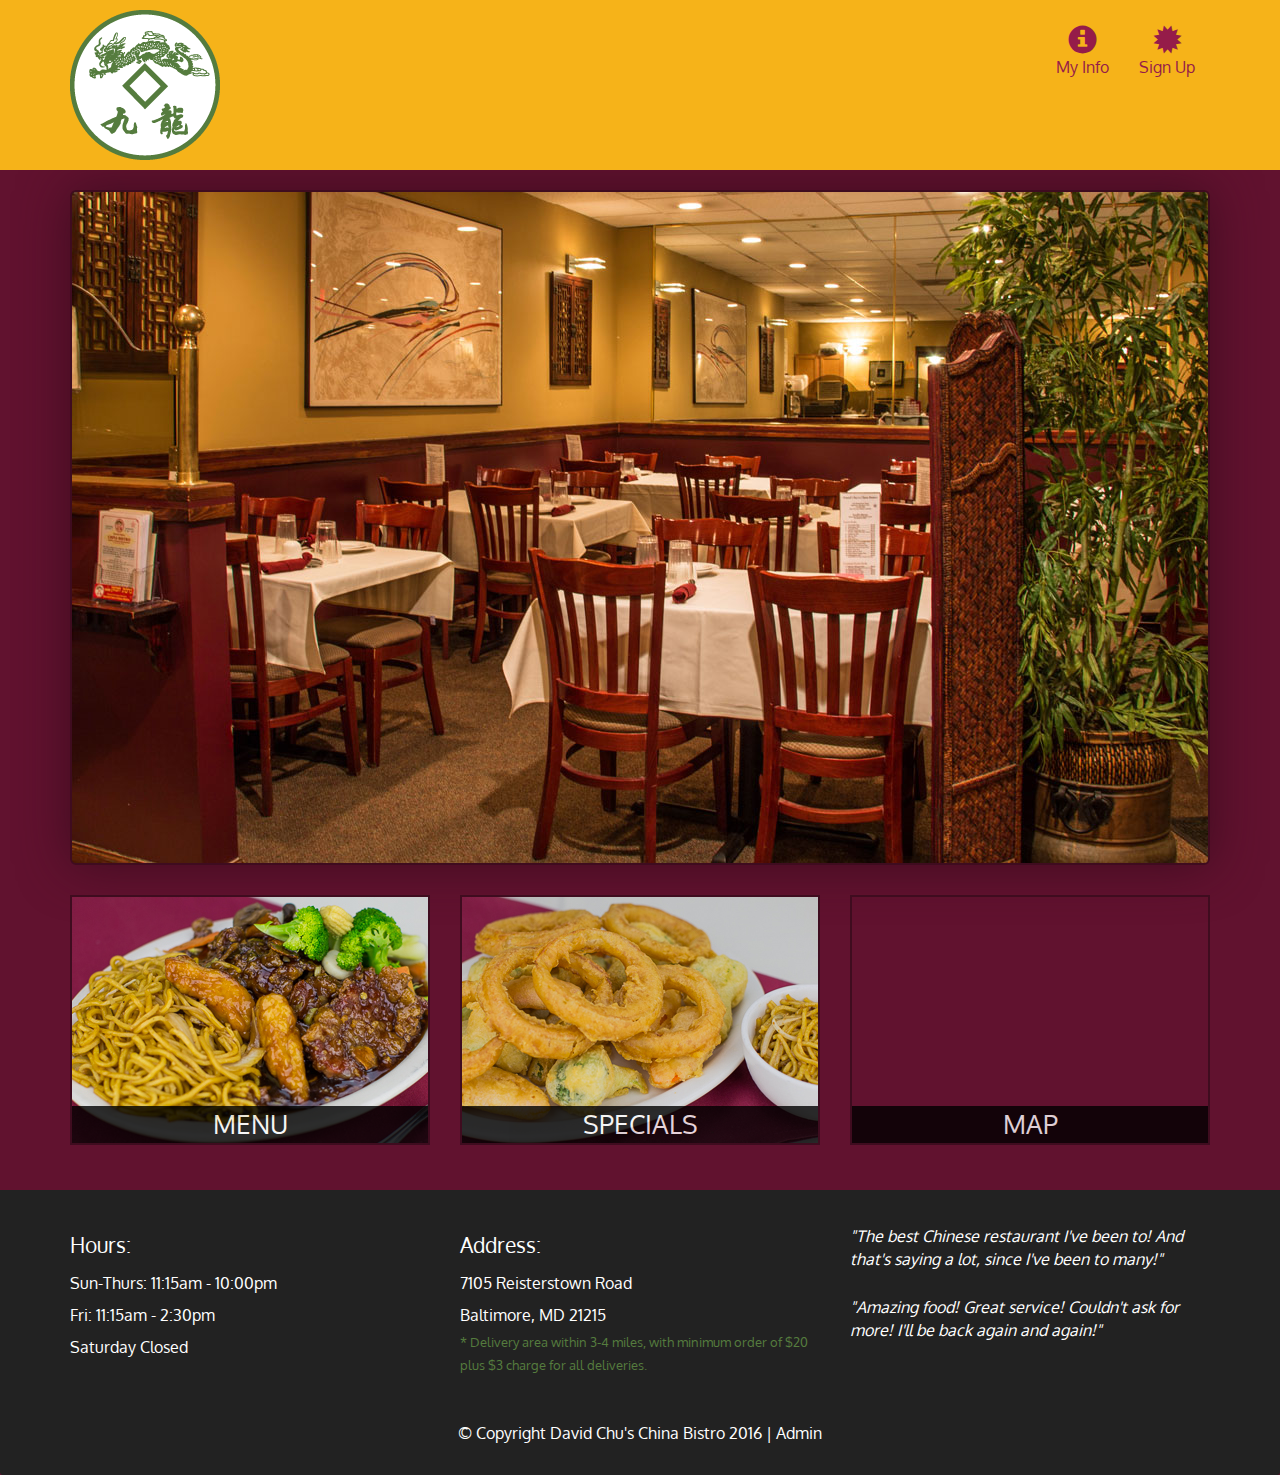
==== index.html @ 7c435bfd "1" ====
<!DOCTYPE html>
<html lang="en">
  <head>
    <meta charset="utf-8">
    <meta http-equiv="X-UA-Compatible" content="IE=edge">
    <meta name="viewport" content="width=device-width, initial-scale=1">
    <title>David Chu's China Bistro</title>
    <link href='https://fonts.googleapis.com/css?family=Oxygen:400,300,700' rel='stylesheet' type='text/css'>
    <link href='https://fonts.googleapis.com/css?family=Lora' rel='stylesheet' type='text/css'>
    <link rel="stylesheet" href="css/bootstrap.min.css">
    <link rel="stylesheet" href="css/restaurant.css">
    <link rel="stylesheet" href="css/common.css">
    <link rel="stylesheet" href="css/signupform.css">
  </head>
  <body ng-app="restaurant" ng-strict-di>

    <!-- Fixed position loading indicator -->
    <loading class="loading-indicator"></loading>

    <header>
      <nav id="header-nav" class="navbar navbar-default">
        <div class="container">
          <div class="navbar-header">
            <a href="index.html" class="pull-left visible-md visible-lg">
              <div id="logo-img" alt="Logo image"></div>
            </a>

            <!-- <div class="navbar-brand">
              <a href="index.html"><h1>David Chu's China Bistro</h1></a>
              <p>
              <img src="images/star-k-logo.png" alt="Kosher certification">
              <span>Kosher Certified</span>
              </p>
            </div> -->

            <button id="navbarToggle" type="button" class="navbar-toggle collapsed" data-toggle="collapse" data-target="#collapsable-nav" aria-expanded="false">
              <span class="sr-only">Toggle navigation</span>
              <span class="icon-bar"></span>
              <span class="icon-bar"></span>
              <span class="icon-bar"></span>
            </button>
          </div>

          <div id="collapsable-nav" class="collapse navbar-collapse">
            <ul id="nav-list" class="nav navbar-nav navbar-right">
              <li id="navHomeButton" class="visible-xs">
                <a href="index.html">
                  <span class="glyphicon glyphicon-home"></span> Home</a>
              </li>
              <!-- <li id="navMenuButton" ui-sref-active="active">
                <a ui-sref="public.menu">
                  <span class="glyphicon glyphicon-cutlery"></span><br class="hidden-xs"> Menu</a>
              </li> -->
              <li>
                <a ui-sref="myInfo">
                  <span class="glyphicon glyphicon-info-sign"></span><br class="hidden-xs"> My Info</a>
              </li>
              <li>
                <a ui-sref="signup">
                  <span class="glyphicon glyphicon-certificate"></span><br class="hidden-xs"> Sign Up</a>
              </li>
              <!-- <li id="phone" class="hidden-xs">
                <a href="tel:410-602-5008">
                  <span>410-602-5008</span></a><div>* We Deliver</div>
              </li> -->
            </ul><!-- #nav-list -->
          </div><!-- .collapse .navbar-collapse -->
        </div><!-- .container -->
      </nav><!-- #header-nav -->
    </header>

    <div id="call-btn" class="visible-xs">
      <a class="btn" href="tel:410-602-5008">
        <span class="glyphicon glyphicon-earphone"></span>
        410-602-5008
      </a>
    </div>
    <div id="xs-deliver" class="text-center visible-xs">* We Deliver</div>

    <ui-view>
      <div class="text-center initial-loading">
        <h2>Loading Site...</h2>
      </div>
    </ui-view>

    <footer class="panel-footer">
      <div class="container">
        <div class="row">
          <section id="hours" class="col-sm-4">
            <span>Hours:</span><br>
            Sun-Thurs: 11:15am - 10:00pm<br>
            Fri: 11:15am - 2:30pm<br>
            Saturday Closed
            <hr class="visible-xs">
          </section>
          <section id="address" class="col-sm-4">
            <span>Address:</span><br>
            7105 Reisterstown Road<br>
            Baltimore, MD 21215
            <p>* Delivery area within 3-4 miles, with minimum order of $20 plus $3 charge for all deliveries.</p>
            <hr class="visible-xs">
          </section>
          <section id="testimonials" class="col-sm-4">
            <p>"The best Chinese restaurant I've been to! And that's saying a lot, since I've been to many!"</p>
            <p>"Amazing food! Great service! Couldn't ask for more! I'll be back again and again!"</p>
          </section>
        </div>
        <div class="text-center">
          &copy; Copyright David Chu's China Bistro 2016 |
          <a ui-sref="admin.auth">Admin</a></div>
      </div>
    </footer>

    <!-- Libs -->
    <script src="lib/jquery-2.1.4.min.js"></script>
    <script src="lib/bootstrap.min.js"></script>
    <script src="lib/angular.min.js"></script>
    <script src="lib/angular-ui-router.min.js"></script>

    <!-- Main Restaurant Module -->
    <script src="src/restaurant.module.js"></script>

    <!-- Common Module -->
    <script src="src/common/common.module.js"></script>
    <script src="src/common/loading/loading.component.js"></script>
    <script src="src/common/loading/loading.interceptor.js"></script>
    <script src="src/common/menu.service.js"></script>

    <!-- Public Module -->
    <script src="src/public/public.module.js"></script>
    <script src="src/public/public.routes.js"></script>
    <script src="src/public/menu/menu.controller.js"></script>
    <script src="src/public/menu-category/menu-category.component.js"></script>
    <script src="src/public/menu-items/menu-items.controller.js"></script>
    <script src="src/public/menu-item/menu-item.component.js"></script>

    <script src="src/public/signup/signup.controller.js"></script>
    <!-- ADMIN SITE -->

    <!--Application files -->

  </body>

</html>
---- css/restaurant.css ----
body {
  font-size: 16px;
  color: #fff;
  background-color: #61122f;
  font-family: 'Oxygen', sans-serif;
}

.initial-loading {
  margin-top: 60px;
}

/** HEADER **/
#header-nav {
  background-color: #f6b319;
  border-radius: 0;
  border: 0;
}

#logo-img {
  background: url('../images/restaurant-logo_large.png') no-repeat;
  width: 150px;
  height: 150px;
  margin: 10px 15px 10px 0;
}

.navbar-brand {
  padding-top: 25px;
}
.navbar-brand h1 { /* Restaurant name */
  font-family: 'Lora', serif;
  color: #557c3e;
  font-size: 1.5em;
  text-transform: uppercase;
  font-weight: bold;
  text-shadow: 1px 1px 1px #222;
  margin-top: 0;
  margin-bottom: 0;
  line-height: .75;
}
.navbar-brand a:hover, .navbar-brand a:focus {
  text-decoration: none;
}
.navbar-brand p { /* Kosher cert */
  color: #000;
  text-transform: uppercase;
  font-size: .7em;
  margin-top: 15px;
}
.navbar-brand p span { /* Star-K */
  vertical-align: middle;
}

#nav-list {
  margin-top: 10px;
}
#nav-list a {
  color: #951C49;
  text-align: center;
}
#nav-list a:hover {
  background: #E7E7E7;
}
#nav-list a span {
  font-size: 1.8em;
}

#phone {
  margin-top: 5px;
}
#phone a { /* Phone number */
  text-align: right;
  padding-bottom: 0;
}
#phone div { /* We Deliver */
  color: #557c3e;
  text-align: right;
  padding-right: 15px;
}

.navbar-header button.navbar-toggle, .navbar-header .icon-bar {
  border: 1px solid #61122f;
}
.navbar-header button.navbar-toggle {
  clear: both;
  margin-top: -30px;
}
/* END HEADER */

/* FOOTER */
.panel-footer {
  margin-top: 30px;
  padding-top: 35px;
  padding-bottom: 30px;
  background-color: #222;
  border-top: 0;
}
.panel-footer div.row {
  margin-bottom: 35px;
}
#hours, #address {
  line-height: 2;
}
#hours > span, #address > span {
  font-size: 1.3em;
}
#address p {
  color: #557c3e;
  font-size: .8em;
  line-height: 1.8;
}
#testimonials {
  font-style: italic;
}
#testimonials p:nth-child(2) {
  margin-top: 25px;
}
a[ui-sref="admin.auth"] {
  color: #fff;
}
/* END FOOTER */

/********** Medium devices only **********/
@media (min-width: 992px) and (max-width: 1199px) {
  /* Header */
  #logo-img {
    background: url('../images/restaurant-logo_medium.png') no-repeat;
    width: 100px;
    height: 100px;
    margin: 5px 5px 5px 0;
  }
  /* End Header */
}


/********** Extra small devices only **********/
@media (max-width: 767px) {
  /* Header */
  .navbar-brand {
    padding-top: 10px;
    height: 80px;
  }
  .navbar-brand h1 { /* Restaurant name */
    padding-top: 10px;
    font-size: 5vw; /* 1vw = 1% of viewport width */
  }
  .navbar-brand p { /* Kosher cert */
    font-size: .6em;
    margin-top: 12px;
  }
  .navbar-brand p img { /* Star-K */
    height: 20px;
  }

  #collapsable-nav a { /* Collapsed nav menu text */
    font-size: 1.2em;
  }
  #collapsable-nav a span { /* Collapsed nav menu glyph */
    font-size: 1em;
    margin-right: 5px;
  }

  #call-btn > a {
    font-size: 1.5em;
    display: block;
    margin: 0 20px;
    padding: 10px;
    border: 2px solid #fff;
    background-color: #f6b319;
    color: #951c49;
  }
  #xs-deliver {
    margin-top: 5px;
    font-size: .7em;
    letter-spacing: .1em;
    text-transform: uppercase;
  }
  /* End Header */

  /* Footer */
  .panel-footer section {
    margin-bottom: 30px;
    text-align: center;
  }
  .panel-footer section:nth-child(3) {
    margin-bottom: 0; /* margin already exists on the whole row */
  }
  .panel-footer section hr {
    width: 50%;
  }
  /* End Footer */
}


/********** Super extra small devices Only :-) (e.g., iPhone 4) **********/
@media (max-width: 479px) {
  /* Header */
  .navbar-brand h1 { /* Restaurant name */
    padding-top: 5px;
    font-size: 6vw;
  }
  /* End Header */
}
---- css/common.css ----
.loading-indicator {
    display: block;
    width: 70px;
    position: fixed;
    left: 0;
    right: 0;
    margin: 0 auto;
    top: 40%;
    z-index: 100;
    background-color: #FFF;
}

.loading-indicator img {
    width: 70px;
    background-color: #FFF;
}

.ui-view-placeholder {
    margin-top: 60px;
}
---- css/signupform.css ----
.myInfo {
    margin: 0 auto;
    padding: 20px;
}
.myInfo div {
    width: 300px;
    margin: 0 auto;
    font-size: .8em;
    margin: 10px;
}

.ng-touched.ng-valid {
  border: 2px green solid;
}

.ng-touched.ng-invalid {
  border: 2px red solid;
}

#info {
  margin-top: 20px;
}
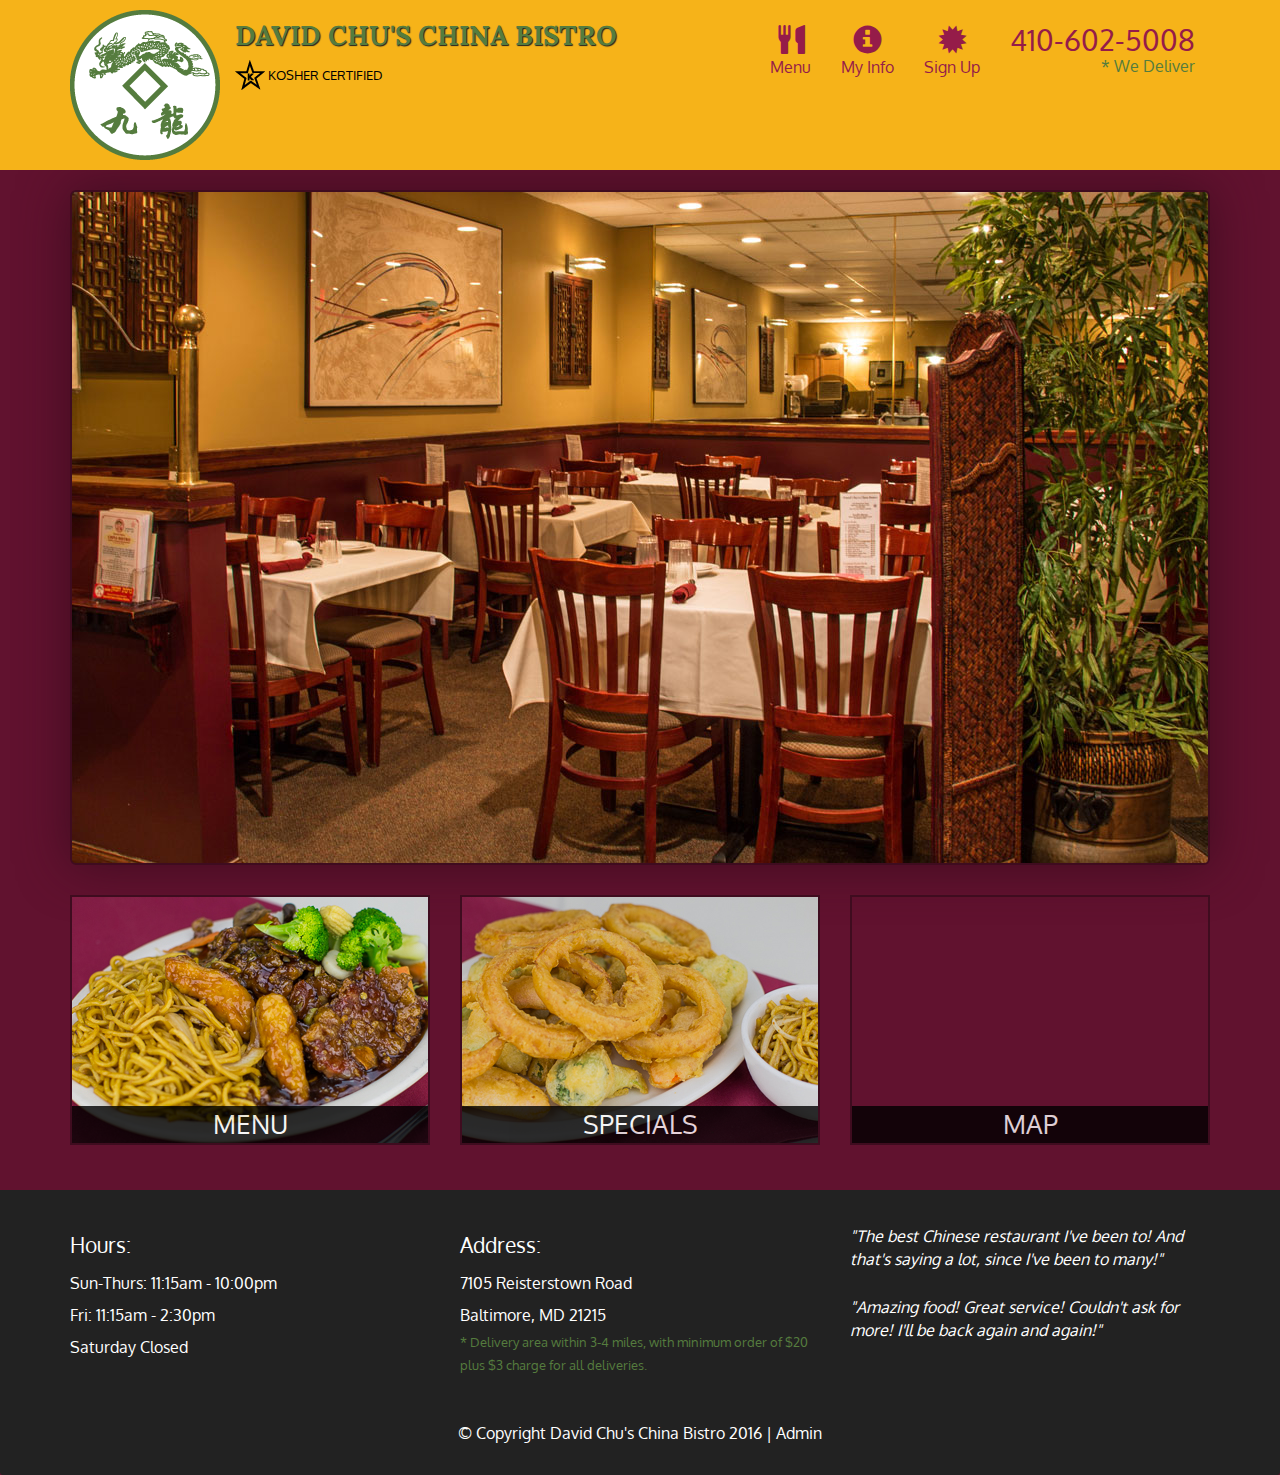
==== commit cba51811: "final 1" ====
--- a/index.html
+++ b/index.html
@@ -25,13 +25,13 @@
               <div id="logo-img" alt="Logo image"></div>
             </a>
 
-            <!-- <div class="navbar-brand">
+            <div class="navbar-brand">
               <a href="index.html"><h1>David Chu's China Bistro</h1></a>
               <p>
               <img src="images/star-k-logo.png" alt="Kosher certification">
               <span>Kosher Certified</span>
               </p>
-            </div> -->
+            </div>
 
             <button id="navbarToggle" type="button" class="navbar-toggle collapsed" data-toggle="collapse" data-target="#collapsable-nav" aria-expanded="false">
               <span class="sr-only">Toggle navigation</span>
@@ -47,10 +47,10 @@
                 <a href="index.html">
                   <span class="glyphicon glyphicon-home"></span> Home</a>
               </li>
-              <!-- <li id="navMenuButton" ui-sref-active="active">
+              <li id="navMenuButton" ui-sref-active="active">
                 <a ui-sref="public.menu">
                   <span class="glyphicon glyphicon-cutlery"></span><br class="hidden-xs"> Menu</a>
-              </li> -->
+              </li>
               <li>
                 <a ui-sref="myInfo">
                   <span class="glyphicon glyphicon-info-sign"></span><br class="hidden-xs"> My Info</a>
@@ -59,10 +59,10 @@
                 <a ui-sref="signup">
                   <span class="glyphicon glyphicon-certificate"></span><br class="hidden-xs"> Sign Up</a>
               </li>
-              <!-- <li id="phone" class="hidden-xs">
+              <li id="phone" class="hidden-xs">
                 <a href="tel:410-602-5008">
                   <span>410-602-5008</span></a><div>* We Deliver</div>
-              </li> -->
+              </li>
             </ul><!-- #nav-list -->
           </div><!-- .collapse .navbar-collapse -->
         </div><!-- .container -->
@@ -118,23 +118,24 @@
     <script src="lib/angular-ui-router.min.js"></script>
 
     <!-- Main Restaurant Module -->
-    <script src="src/restaurant.module.js"></script>
+    <script src="src/restaurant.module.js" type="text/javascript"></script>
 
     <!-- Common Module -->
-    <script src="src/common/common.module.js"></script>
-    <script src="src/common/loading/loading.component.js"></script>
-    <script src="src/common/loading/loading.interceptor.js"></script>
+    <script src="src/common/common.module.js"  type="text/javascript"></script>
+    <script src="src/common/loading/loading.component.js"  type="text/javascript"></script>
+    <script src="src/common/loading/loading.interceptor.js"  type="text/javascript"></script>
     <script src="src/common/menu.service.js"></script>
 
     <!-- Public Module -->
-    <script src="src/public/public.module.js"></script>
-    <script src="src/public/public.routes.js"></script>
-    <script src="src/public/menu/menu.controller.js"></script>
-    <script src="src/public/menu-category/menu-category.component.js"></script>
-    <script src="src/public/menu-items/menu-items.controller.js"></script>
-    <script src="src/public/menu-item/menu-item.component.js"></script>
+    <script src="src/public/public.module.js"  type="text/javascript"></script>
+    <script src="src/public/public.routes.js"  type="text/javascript"></script>
+    <script src="src/public/menu/menu.controller.js"  type="text/javascript"></script>
+    <script src="src/public/menu-category/menu-category.component.js"  type="text/javascript"></script>
+    <script src="src/public/menu-items/menu-items.controller.js"  type="text/javascript"></script>
+    <script src="src/public/menu-item/menu-item.component.js" type="text/javascript"></script>
 
-    <script src="src/public/signup/signup.controller.js"></script>
+    <script src="src/public/signup/signup.controller.js"  type="text/javascript"></script>
+    <script src="src/public/my-info/my-info.controller.js"  type="text/javascript"></script>
     <!-- ADMIN SITE -->
 
     <!--Application files -->
